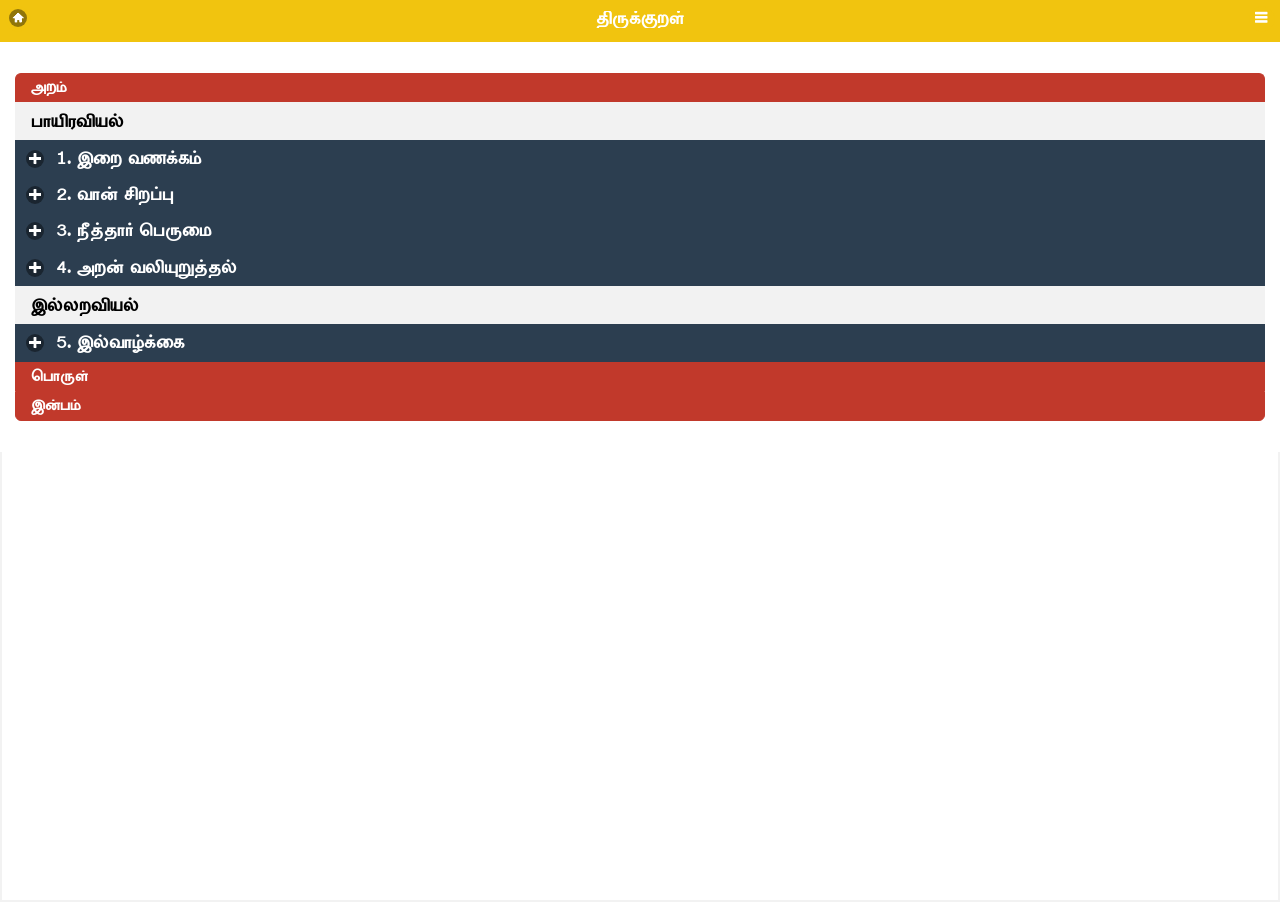
==== tamil-android-phonegap/index.html @ d974508e "change directory name from android-phonegap to tamil-android-phonegap" ====
<!DOCTYPE html>
<html>
<head>
  <meta charset="utf-8" />
  <meta name="viewport" content="width=device-width, initial-scale=1">
  <link rel="stylesheet" type="text/css" href="css/jquery.mobile.flatui-tamil.css" />
  <script src="js/jquery-1.10.2.min.js"></script>
  <script src="js/jquery.mobile-1.3.1.min.js"></script>
<link rel="stylesheet" href="css/fonts/stylesheet.css" />
	
	

	
</head>
<body>
	
	
  <div data-role="page" id="mainpage">
	  
	  
	  

    <div data-role="panel" id="panel" data-position="right" data-theme="e" data-display="push">
	  
	  
	  <ul data-role="listview" data-theme="e" class="nav-search">
            <li data-icon="delete"><a href="#" data-rel="close">±í¸¨Çô ÀüÈ¢</a></li>            
		  
 
<img src="css/images/omtamil-logo.png">	  
		  
<center><a href="http://omtamil.net">www.omtamil.net</a></center>
		  <br> ¸ð¼üÈ ÌÚï¦ºÂÄ¢ ¾¢ð¼õ <br>
		  Tamil Open Source Apps Project
		  
		</ul>

	  </div>


	  

    <div data-role="header" data-theme="e">
      <a data-iconpos="notext" data-role="button" data-icon="home" title="Home">Home</a>
      <h1>¾¢ÕìÌÈû</h1>
      <a data-iconpos="notext" href="#panel" data-role="button" data-icon="flat-menu"></a>
    </div>
      <div data-role="content">
		  
		  

          <div data-role="collapsible-set" data-theme="a">
			  
			  
			  <ul data-role="listview" data-inset="true">
    
     
			  <li data-role="list-divider" data-theme="d" style="font-family:tsc_tamilregular;">«Èõ</li>		
				  
				  <li>À¡Â¢ÃÅ¢Âø</li>
				  
<div data-role="collapsible" data-expanded-icon="flat-cross">
<h3>1. þ¨È Å½ì¸õ</h3>	
	
<ul data-role="listview" data-filter="false">	
	
<li><a href="#kural1">ÌÈû 1</a></li>
<li><a href="#pagebukapuasa">ÌÈû 2</a></li>
<li><a href="#pagesblmmakan">ÌÈû 3</a></li>
<li><a href="#pagesblmmakan">ÌÈû 4</a></li>
<li><a href="#pagesblmmakan">ÌÈû 5</a></li>
<li><a href="#pagesblmmakan">ÌÈû 6</a></li>
<li><a href="#pagesblmmakan">ÌÈû 7</a></li>
<li><a href="#pagesblmmakan">ÌÈû 8</a></li>
<li><a href="#pagesblmmakan">ÌÈû 9</a></li>
<li><a href="#pagesblmmakan">ÌÈû 10</a></li>
</ul>
</div>   

<div data-role="collapsible" data-expanded-icon="flat-cross">
<h3>2. Å¡ý º¢ÈôÒ</h3>

<ul data-role="listview" data-filter="false">
<li><a href="#kural1">ÌÈû 21</a></li>
<li><a href="#pagebukapuasa">ÌÈû 22</a></li>
<li><a href="#pagesblmmakan">ÌÈû 23</a></li>
<li><a href="#pagesblmmakan">ÌÈû 24</a></li>
<li><a href="#pagesblmmakan">ÌÈû 25</a></li>
<li><a href="#pagesblmmakan">ÌÈû 26</a></li>
<li><a href="#pagesblmmakan">ÌÈû 27</a></li>
<li><a href="#pagesblmmakan">ÌÈû 28</a></li>
<li><a href="#pagesblmmakan">ÌÈû 29</a></li>
<li><a href="#pagesblmmakan">ÌÈû 30</a></li>
</ul>
</div>
				  
				  <div data-role="collapsible" data-expanded-icon="flat-cross">
<h3>3. ¿£ò¾¡÷ ¦ÀÕ¨Á</h3>

<ul data-role="listview" data-filter="false">
<li><a href="#kural1">ÌÈû 31</a></li>
<li><a href="#pagebukapuasa">ÌÈû 32</a></li>
<li><a href="#pagesblmmakan">ÌÈû 33</a></li>
<li><a href="#pagesblmmakan">ÌÈû 34</a></li>
<li><a href="#pagesblmmakan">ÌÈû 35</a></li>
<li><a href="#pagesblmmakan">ÌÈû 36</a></li>
<li><a href="#pagesblmmakan">ÌÈû 37</a></li>
<li><a href="#pagesblmmakan">ÌÈû 38</a></li>
<li><a href="#pagesblmmakan">ÌÈû 39</a></li>
<li><a href="#pagesblmmakan">ÌÈû 40</a></li>
</ul>
</div>
				  
				  <div data-role="collapsible" data-expanded-icon="flat-cross">
<h3>4. «Èý ÅÄ¢ÔÚò¾ø</h3>

<ul data-role="listview" data-filter="false">
<li><a href="#kural1">ÌÈû 41</a></li>
<li><a href="#pagebukapuasa">ÌÈû 42</a></li>
<li><a href="#pagesblmmakan">ÌÈû 43</a></li>
<li><a href="#pagesblmmakan">ÌÈû 44</a></li>
<li><a href="#pagesblmmakan">ÌÈû 45</a></li>
<li><a href="#pagesblmmakan">ÌÈû 46</a></li>
<li><a href="#pagesblmmakan">ÌÈû 47</a></li>
<li><a href="#pagesblmmakan">ÌÈû 48</a></li>
<li><a href="#pagesblmmakan">ÌÈû 49</a></li>
<li><a href="#pagesblmmakan">ÌÈû 50</a></li>
</ul>
</div>

  	<li>þøÄÈÅ¢Âø</li>	  
				  
				  <div data-role="collapsible" data-expanded-icon="flat-cross">
<h3>5. þøÅ¡úì¨¸</h3>

<ul data-role="listview" data-filter="false">
<li><a href="#kural1">ÌÈû 51</a></li>
<li><a href="#pagebukapuasa">ÌÈû 52</a></li>
<li><a href="#pagesblmmakan">ÌÈû 53</a></li>
<li><a href="#pagesblmmakan">ÌÈû 54</a></li>
<li><a href="#pagesblmmakan">ÌÈû 55</a></li>
<li><a href="#pagesblmmakan">ÌÈû 56</a></li>
<li><a href="#pagesblmmakan">ÌÈû 57</a></li>
<li><a href="#pagesblmmakan">ÌÈû 58</a></li>
<li><a href="#pagesblmmakan">ÌÈû 59</a></li>
<li><a href="#pagesblmmakan">ÌÈû 60</a></li>
</ul>
</div>
			  
<li data-role="list-divider" data-theme="d">¦À¡Õû</li>
<li data-role="list-divider" data-theme="d">þýÀõ</li>
			  
			  
</div>
</ul>
		  
			  
</div>
</div>
	
	
	

	
	
	   <div data-role="page" id="kural1">
    
<div data-role="panel" id="panel" data-position="right" data-theme="e" data-display="push"></div>
        
<div data-role="header" data-theme="e">
<a href="#mainpage" data-role="back" data-icon="back" title="Back">Ó¸ôÒ</a>
<h1>ÌÈû 1</h1>
            <a data-iconpos="notext" href="#panel" data-role="button" data-icon="flat-menu"></a>
        </div>
        <div data-role="content">
            <div data-role="collapsible-set" data-theme="a" data-content-theme="c">
                <div data-role="collapsible" data-collapsed-icon="flat-man" data-expanded-icon="flat-cross" data-collapsed="false">
                    <h3>¾Á¢ú</h3>
                 
                      <div id="imgcontainer">
<p style="font-family:tsc_tamilregular;color:red;font-size:20px;">«¸Ã Ó¾Ä ±Øò¦¾øÄ¡õ ¬¾¢<br>
À¸Åý Ó¾ü§È ¯ÄÌ</p>
                      </div>
              
                </div>
				
				
				
<div data-role="collapsible" data-collapsed-icon="flat-new" data-expanded-icon="flat-cross">
                    <h3>¦À¡ÕÙ¨Ã</h3>
								
±ØòÐì¸¦ÇøÄ¡õ «¸Ãò¨¾ Ó¾ø ±Øò¾¡¸ ¯¨¼ÂÉ; ¯Ä¸õ ¬¾¢À¸Å¨É Ó¾ü¦À¡ÕÇ¡¸ ¯¨¼ÂÐ.
     
                </div>
				
				
				<div data-role="collapsible" data-collapsed-icon="flat-video" data-expanded-icon="flat-cross">
                    <h3>Å¢Çì¸×¨Ã</h3>
								
Å¢¨ÃÅ¢ø
     
                </div>
				
				
                
                <div data-role="collapsible" data-collapsed-icon="flat-bubble" data-expanded-icon="flat-cross">
                    <h3>Transliteration</h3>
                    <p style="font-family:tsc_tamilregular;color:red;font-size:16px;">Akara mutala eluttellam ati pakavan mutatre ulaku.</p>
                </div>
				
				                <div data-role="collapsible" data-collapsed-icon="flat-checkround" data-expanded-icon="flat-cross">
                    <h3>Translation</h3>
                    <p>All the alphabets have the letter A as the first alphabet; the world has the primeval God as the first and foremost entity</p>
                </div>
		

			
            </div>
        </div>
    </div>

</div>
    
    
  <div id="highlight"> </div>
</body>
</html>
---- tamil-android-phonegap/css/fonts/stylesheet.css ----
@font-face {
    font-family: 'tsc_tamilregular';
    src: url('tsc-omtamil-kural-webfont.eot');
    src: url('tsc-omtamil-kural-webfont.eot?#iefix') format('embedded-opentype'),
         url('tsc-omtamil-kural-webfont.woff') format('woff'),
         url('tsc-omtamil-kural-webfont.ttf') format('truetype');
    font-weight: normal;
    font-style: normal;

}
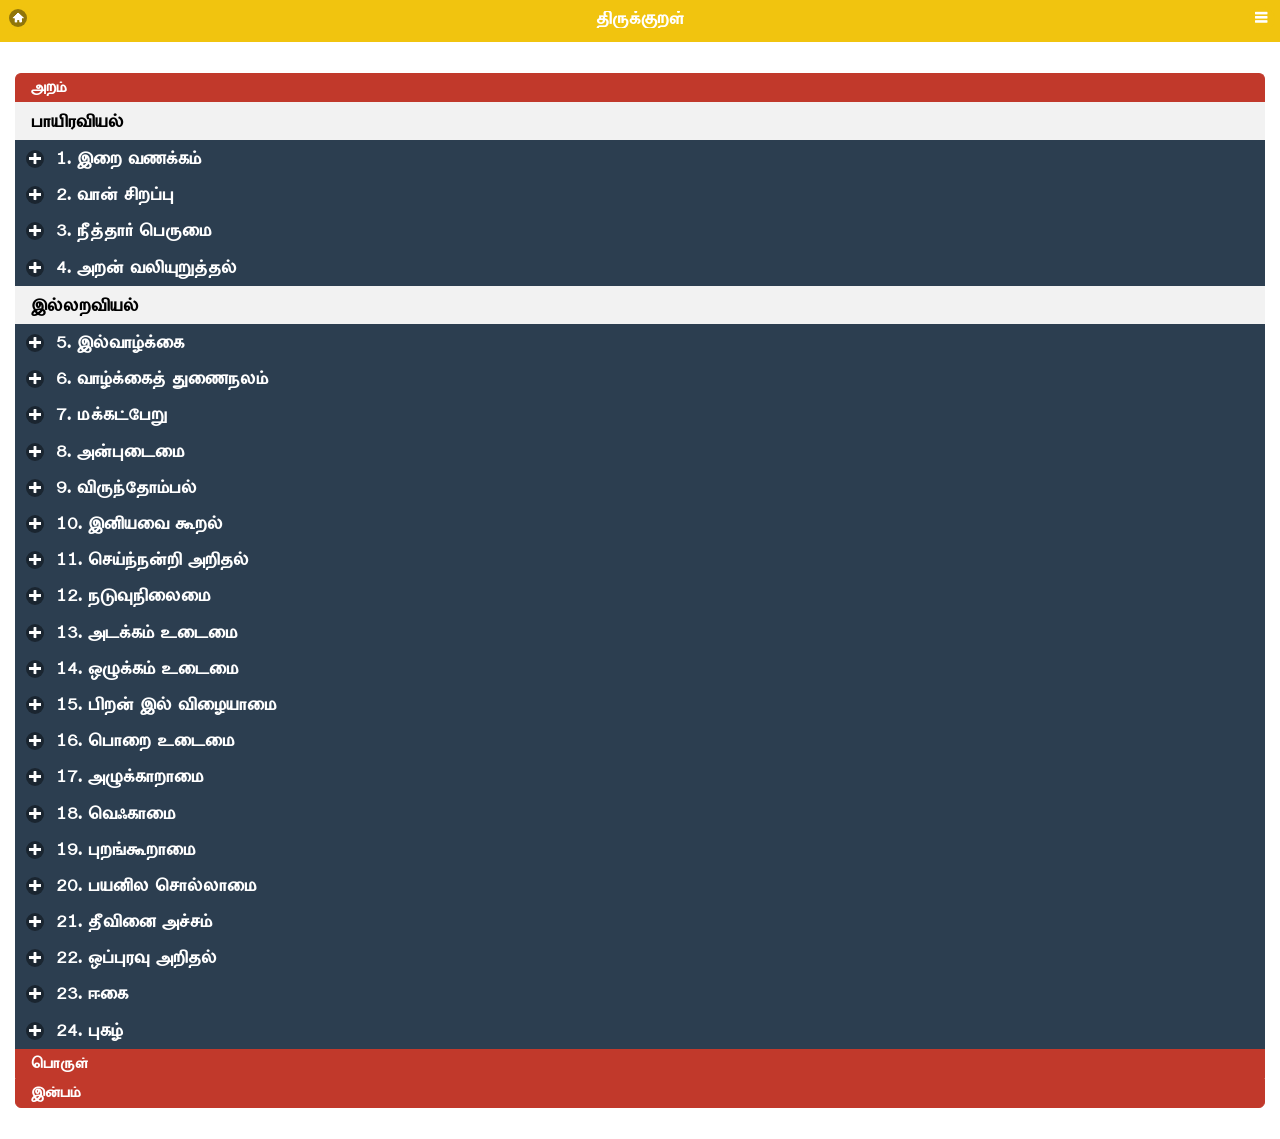
==== commit 11b7384d: "chapter added from 4-24" ====
--- a/tamil-android-phonegap/index.html
+++ b/tamil-android-phonegap/index.html
@@ -24,14 +24,14 @@
 	  
 	  
 	  <ul data-role="listview" data-theme="e" class="nav-search">
-            <li data-icon="delete"><a href="#" data-rel="close">±í¸¨Çô ÀüÈ¢</a></li>            
+            <li data-icon="delete"><a href="#" data-rel="close">ÌÚï¦ºÂÄ¢ô ÀüÈ¢</a></li>            
 		  
  
 <img src="css/images/omtamil-logo.png">	  
 		  
 <center><a href="http://omtamil.net">www.omtamil.net</a></center>
-		  <br> ¸ð¼üÈ ÌÚï¦ºÂÄ¢ ¾¢ð¼õ <br>
-		  Tamil Open Source Apps Project
+		  <br> ¸ð¼üÈ ÌÚï¦ºÂÄ¢ò ¾¢ð¼õ <br>
+		  Tamil Open Source App Project
 		  
 		</ul>
 
@@ -65,15 +65,15 @@
 <ul data-role="listview" data-filter="false">	
 	
 <li><a href="#kural1">ÌÈû 1</a></li>
-<li><a href="#pagebukapuasa">ÌÈû 2</a></li>
-<li><a href="#pagesblmmakan">ÌÈû 3</a></li>
-<li><a href="#pagesblmmakan">ÌÈû 4</a></li>
-<li><a href="#pagesblmmakan">ÌÈû 5</a></li>
-<li><a href="#pagesblmmakan">ÌÈû 6</a></li>
-<li><a href="#pagesblmmakan">ÌÈû 7</a></li>
-<li><a href="#pagesblmmakan">ÌÈû 8</a></li>
-<li><a href="#pagesblmmakan">ÌÈû 9</a></li>
-<li><a href="#pagesblmmakan">ÌÈû 10</a></li>
+<li><a href="#kural">ÌÈû 2</a></li>
+<li><a href="#kural">ÌÈû 3</a></li>
+<li><a href="#kural">ÌÈû 4</a></li>
+<li><a href="#kural">ÌÈû 5</a></li>
+<li><a href="#kural">ÌÈû 6</a></li>
+<li><a href="#kural">ÌÈû 7</a></li>
+<li><a href="#kural">ÌÈû 8</a></li>
+<li><a href="#kural">ÌÈû 9</a></li>
+<li><a href="#kural">ÌÈû 10</a></li>
 </ul>
 </div>   
 
@@ -82,15 +82,15 @@
 
 <ul data-role="listview" data-filter="false">
 <li><a href="#kural1">ÌÈû 21</a></li>
-<li><a href="#pagebukapuasa">ÌÈû 22</a></li>
-<li><a href="#pagesblmmakan">ÌÈû 23</a></li>
-<li><a href="#pagesblmmakan">ÌÈû 24</a></li>
-<li><a href="#pagesblmmakan">ÌÈû 25</a></li>
-<li><a href="#pagesblmmakan">ÌÈû 26</a></li>
-<li><a href="#pagesblmmakan">ÌÈû 27</a></li>
-<li><a href="#pagesblmmakan">ÌÈû 28</a></li>
-<li><a href="#pagesblmmakan">ÌÈû 29</a></li>
-<li><a href="#pagesblmmakan">ÌÈû 30</a></li>
+<li><a href="#kural">ÌÈû 22</a></li>
+<li><a href="#kural">ÌÈû 23</a></li>
+<li><a href="#kural">ÌÈû 24</a></li>
+<li><a href="#kural">ÌÈû 25</a></li>
+<li><a href="#kural">ÌÈû 26</a></li>
+<li><a href="#kural">ÌÈû 27</a></li>
+<li><a href="#kural">ÌÈû 28</a></li>
+<li><a href="#kural">ÌÈû 29</a></li>
+<li><a href="#kural">ÌÈû 30</a></li>
 </ul>
 </div>
 				  
@@ -99,15 +99,15 @@
 
 <ul data-role="listview" data-filter="false">
 <li><a href="#kural1">ÌÈû 31</a></li>
-<li><a href="#pagebukapuasa">ÌÈû 32</a></li>
-<li><a href="#pagesblmmakan">ÌÈû 33</a></li>
-<li><a href="#pagesblmmakan">ÌÈû 34</a></li>
-<li><a href="#pagesblmmakan">ÌÈû 35</a></li>
-<li><a href="#pagesblmmakan">ÌÈû 36</a></li>
-<li><a href="#pagesblmmakan">ÌÈû 37</a></li>
-<li><a href="#pagesblmmakan">ÌÈû 38</a></li>
-<li><a href="#pagesblmmakan">ÌÈû 39</a></li>
-<li><a href="#pagesblmmakan">ÌÈû 40</a></li>
+<li><a href="#kural">ÌÈû 32</a></li>
+<li><a href="#kural">ÌÈû 33</a></li>
+<li><a href="#kural">ÌÈû 34</a></li>
+<li><a href="#kural">ÌÈû 35</a></li>
+<li><a href="#kural">ÌÈû 36</a></li>
+<li><a href="#kural">ÌÈû 37</a></li>
+<li><a href="#kural">ÌÈû 38</a></li>
+<li><a href="#kural">ÌÈû 39</a></li>
+<li><a href="#kural">ÌÈû 40</a></li>
 </ul>
 </div>
 				  
@@ -116,15 +116,15 @@
 
 <ul data-role="listview" data-filter="false">
 <li><a href="#kural1">ÌÈû 41</a></li>
-<li><a href="#pagebukapuasa">ÌÈû 42</a></li>
-<li><a href="#pagesblmmakan">ÌÈû 43</a></li>
-<li><a href="#pagesblmmakan">ÌÈû 44</a></li>
-<li><a href="#pagesblmmakan">ÌÈû 45</a></li>
-<li><a href="#pagesblmmakan">ÌÈû 46</a></li>
-<li><a href="#pagesblmmakan">ÌÈû 47</a></li>
-<li><a href="#pagesblmmakan">ÌÈû 48</a></li>
-<li><a href="#pagesblmmakan">ÌÈû 49</a></li>
-<li><a href="#pagesblmmakan">ÌÈû 50</a></li>
+<li><a href="#kural">ÌÈû 42</a></li>
+<li><a href="#kural">ÌÈû 43</a></li>
+<li><a href="#kural">ÌÈû 44</a></li>
+<li><a href="#kural">ÌÈû 45</a></li>
+<li><a href="#kural">ÌÈû 46</a></li>
+<li><a href="#kural">ÌÈû 47</a></li>
+<li><a href="#kural">ÌÈû 48</a></li>
+<li><a href="#kural">ÌÈû 49</a></li>
+<li><a href="#kural">ÌÈû 50</a></li>
 </ul>
 </div>
 
@@ -135,15 +135,343 @@
 
 <ul data-role="listview" data-filter="false">
 <li><a href="#kural1">ÌÈû 51</a></li>
-<li><a href="#pagebukapuasa">ÌÈû 52</a></li>
-<li><a href="#pagesblmmakan">ÌÈû 53</a></li>
-<li><a href="#pagesblmmakan">ÌÈû 54</a></li>
-<li><a href="#pagesblmmakan">ÌÈû 55</a></li>
-<li><a href="#pagesblmmakan">ÌÈû 56</a></li>
-<li><a href="#pagesblmmakan">ÌÈû 57</a></li>
-<li><a href="#pagesblmmakan">ÌÈû 58</a></li>
-<li><a href="#pagesblmmakan">ÌÈû 59</a></li>
-<li><a href="#pagesblmmakan">ÌÈû 60</a></li>
+<li><a href="#kural">ÌÈû 52</a></li>
+<li><a href="#kural">ÌÈû 53</a></li>
+<li><a href="#kural">ÌÈû 54</a></li>
+<li><a href="#kural">ÌÈû 55</a></li>
+<li><a href="#kural">ÌÈû 56</a></li>
+<li><a href="#kural">ÌÈû 57</a></li>
+<li><a href="#kural">ÌÈû 58</a></li>
+<li><a href="#kural">ÌÈû 59</a></li>
+<li><a href="#kural">ÌÈû 60</a></li>
+</ul>
+</div>
+				  
+				  <div data-role="collapsible" data-expanded-icon="flat-cross">
+<h3>6. Å¡úì¨¸ò Ð¨½¿Äõ</h3>
+
+<ul data-role="listview" data-filter="false">
+<li><a href="#kural1">ÌÈû 61</a></li>
+<li><a href="#kural">ÌÈû 62</a></li>
+<li><a href="#kural">ÌÈû 63</a></li>
+<li><a href="#kural">ÌÈû 64</a></li>
+<li><a href="#kural">ÌÈû 65</a></li>
+<li><a href="#kural">ÌÈû 66</a></li>
+<li><a href="#kural">ÌÈû 67</a></li>
+<li><a href="#kural">ÌÈû 68</a></li>
+<li><a href="#kural">ÌÈû 69</a></li>
+<li><a href="#kural">ÌÈû 70</a></li>
+</ul>
+</div>
+				  
+				  <div data-role="collapsible" data-expanded-icon="flat-cross">
+<h3>7. Áì¸ð§ÀÚ</h3>
+
+<ul data-role="listview" data-filter="false">
+<li><a href="#kural1">ÌÈû 71</a></li>
+<li><a href="#kural">ÌÈû 72</a></li>
+<li><a href="#kural">ÌÈû 73</a></li>
+<li><a href="#kural">ÌÈû 74</a></li>
+<li><a href="#kural">ÌÈû 75</a></li>
+<li><a href="#kural">ÌÈû 76</a></li>
+<li><a href="#kural">ÌÈû 77</a></li>
+<li><a href="#kural">ÌÈû 78</a></li>
+<li><a href="#kural">ÌÈû 79</a></li>
+<li><a href="#kural">ÌÈû 80</a></li>
+</ul>
+</div>
+				  
+				  <div data-role="collapsible" data-expanded-icon="flat-cross">
+<h3>8. «ýÒ¨¼¨Á</h3>
+
+<ul data-role="listview" data-filter="false">
+<li><a href="#kural1">ÌÈû 81</a></li>
+<li><a href="#kural">ÌÈû 82</a></li>
+<li><a href="#kural">ÌÈû 83</a></li>
+<li><a href="#kural">ÌÈû 84</a></li>
+<li><a href="#kural">ÌÈû 85</a></li>
+<li><a href="#kural">ÌÈû 86</a></li>
+<li><a href="#kural">ÌÈû 87</a></li>
+<li><a href="#kural">ÌÈû 88</a></li>
+<li><a href="#kural">ÌÈû 89</a></li>
+<li><a href="#kural">ÌÈû 90</a></li>
+</ul>
+</div>
+				  
+				  <div data-role="collapsible" data-expanded-icon="flat-cross">
+<h3>9. Å¢Õó§¾¡õÀø</h3>
+
+<ul data-role="listview" data-filter="false">
+<li><a href="#kural1">ÌÈû 91</a></li>
+<li><a href="#kural">ÌÈû 92</a></li>
+<li><a href="#kural">ÌÈû 93</a></li>
+<li><a href="#kural">ÌÈû 94</a></li>
+<li><a href="#kural">ÌÈû 95</a></li>
+<li><a href="#kural">ÌÈû 96</a></li>
+<li><a href="#kural">ÌÈû 97</a></li>
+<li><a href="#kural">ÌÈû 98</a></li>
+<li><a href="#kural">ÌÈû 99</a></li>
+<li><a href="#kural">ÌÈû 100</a></li>
+</ul>
+</div>
+			
+				  
+				  <div data-role="collapsible" data-expanded-icon="flat-cross">
+<h3>10. þÉ¢Â¨Å ÜÈø</h3>
+
+<ul data-role="listview" data-filter="false">
+<li><a href="#kural1">ÌÈû 101</a></li>
+<li><a href="#kural">ÌÈû 102</a></li>
+<li><a href="#kural">ÌÈû 103</a></li>
+<li><a href="#kural">ÌÈû 104</a></li>
+<li><a href="#kural">ÌÈû 105</a></li>
+<li><a href="#kural">ÌÈû 106</a></li>
+<li><a href="#kural">ÌÈû 107</a></li>
+<li><a href="#kural">ÌÈû 108</a></li>
+<li><a href="#kural">ÌÈû 109</a></li>
+<li><a href="#kural">ÌÈû 110</a></li>
+</ul>
+</div>
+				  
+				  <div data-role="collapsible" data-expanded-icon="flat-cross">
+<h3>11. ¦ºöó¿ýÈ¢ «È¢¾ø</h3>
+
+<ul data-role="listview" data-filter="false">
+<li><a href="#kural1">ÌÈû 51</a></li>
+<li><a href="#kural">ÌÈû 52</a></li>
+<li><a href="#kural">ÌÈû 53</a></li>
+<li><a href="#kural">ÌÈû 54</a></li>
+<li><a href="#kural">ÌÈû 55</a></li>
+<li><a href="#kural">ÌÈû 56</a></li>
+<li><a href="#kural">ÌÈû 57</a></li>
+<li><a href="#kural">ÌÈû 58</a></li>
+<li><a href="#kural">ÌÈû 59</a></li>
+<li><a href="#kural">ÌÈû 60</a></li>
+</ul>
+</div>
+				  
+				  <div data-role="collapsible" data-expanded-icon="flat-cross">
+<h3>12. ¿Î×¿¢¨Ä¨Á</h3>
+
+<ul data-role="listview" data-filter="false">
+<li><a href="#kural1">ÌÈû 51</a></li>
+<li><a href="#kural">ÌÈû 52</a></li>
+<li><a href="#kural">ÌÈû 53</a></li>
+<li><a href="#kural">ÌÈû 54</a></li>
+<li><a href="#kural">ÌÈû 55</a></li>
+<li><a href="#kural">ÌÈû 56</a></li>
+<li><a href="#kural">ÌÈû 57</a></li>
+<li><a href="#kural">ÌÈû 58</a></li>
+<li><a href="#kural">ÌÈû 59</a></li>
+<li><a href="#kural">ÌÈû 60</a></li>
+</ul>
+</div>
+				  
+				  
+				  
+				  				  <div data-role="collapsible" data-expanded-icon="flat-cross">
+<h3>13. «¼ì¸õ ¯¨¼¨Á</h3>
+
+<ul data-role="listview" data-filter="false">
+<li><a href="#kural1">ÌÈû 51</a></li>
+<li><a href="#kural">ÌÈû 52</a></li>
+<li><a href="#kural">ÌÈû 53</a></li>
+<li><a href="#kural">ÌÈû 54</a></li>
+<li><a href="#kural">ÌÈû 55</a></li>
+<li><a href="#kural">ÌÈû 56</a></li>
+<li><a href="#kural">ÌÈû 57</a></li>
+<li><a href="#kural">ÌÈû 58</a></li>
+<li><a href="#kural">ÌÈû 59</a></li>
+<li><a href="#kural">ÌÈû 60</a></li>
+</ul>
+</div>
+				  
+				  
+				  
+				  <div data-role="collapsible" data-expanded-icon="flat-cross">
+<h3>14. ´Øì¸õ ¯¨¼¨Á</h3>
+
+<ul data-role="listview" data-filter="false">
+<li><a href="#kural1">ÌÈû 51</a></li>
+<li><a href="#kural">ÌÈû 52</a></li>
+<li><a href="#kural">ÌÈû 53</a></li>
+<li><a href="#kural">ÌÈû 54</a></li>
+<li><a href="#kural">ÌÈû 55</a></li>
+<li><a href="#kural">ÌÈû 56</a></li>
+<li><a href="#kural">ÌÈû 57</a></li>
+<li><a href="#kural">ÌÈû 58</a></li>
+<li><a href="#kural">ÌÈû 59</a></li>
+<li><a href="#kural">ÌÈû 60</a></li>
+</ul>
+</div>
+				  
+				  <div data-role="collapsible" data-expanded-icon="flat-cross">
+<h3>15. À¢Èý þø Å¢¨ÆÂ¡¨Á</h3>
+
+<ul data-role="listview" data-filter="false">
+<li><a href="#kural1">ÌÈû 51</a></li>
+<li><a href="#kural">ÌÈû 52</a></li>
+<li><a href="#kural">ÌÈû 53</a></li>
+<li><a href="#kural">ÌÈû 54</a></li>
+<li><a href="#kural">ÌÈû 55</a></li>
+<li><a href="#kural">ÌÈû 56</a></li>
+<li><a href="#kural">ÌÈû 57</a></li>
+<li><a href="#kural">ÌÈû 58</a></li>
+<li><a href="#kural">ÌÈû 59</a></li>
+<li><a href="#kural">ÌÈû 60</a></li>
+</ul>
+</div>
+				  
+				  <div data-role="collapsible" data-expanded-icon="flat-cross">
+<h3>16. ¦À¡¨È ¯¨¼¨Á</h3>
+
+<ul data-role="listview" data-filter="false">
+<li><a href="#kural1">ÌÈû 51</a></li>
+<li><a href="#kural">ÌÈû 52</a></li>
+<li><a href="#kural">ÌÈû 53</a></li>
+<li><a href="#kural">ÌÈû 54</a></li>
+<li><a href="#kural">ÌÈû 55</a></li>
+<li><a href="#kural">ÌÈû 56</a></li>
+<li><a href="#kural">ÌÈû 57</a></li>
+<li><a href="#kural">ÌÈû 58</a></li>
+<li><a href="#kural">ÌÈû 59</a></li>
+<li><a href="#kural">ÌÈû 60</a></li>
+</ul>
+</div>
+				  
+				  <div data-role="collapsible" data-expanded-icon="flat-cross">
+<h3>17. «Øì¸¡È¡¨Á</h3>
+
+<ul data-role="listview" data-filter="false">
+<li><a href="#kural1">ÌÈû 51</a></li>
+<li><a href="#kural">ÌÈû 52</a></li>
+<li><a href="#kural">ÌÈû 53</a></li>
+<li><a href="#kural">ÌÈû 54</a></li>
+<li><a href="#kural">ÌÈû 55</a></li>
+<li><a href="#kural">ÌÈû 56</a></li>
+<li><a href="#kural">ÌÈû 57</a></li>
+<li><a href="#kural">ÌÈû 58</a></li>
+<li><a href="#kural">ÌÈû 59</a></li>
+<li><a href="#kural">ÌÈû 60</a></li>
+</ul>
+</div>
+				  
+				  <div data-role="collapsible" data-expanded-icon="flat-cross">
+<h3>18. ¦Å·¸¡¨Á</h3>
+
+<ul data-role="listview" data-filter="false">
+<li><a href="#kural1">ÌÈû 51</a></li>
+<li><a href="#kural">ÌÈû 52</a></li>
+<li><a href="#kural">ÌÈû 53</a></li>
+<li><a href="#kural">ÌÈû 54</a></li>
+<li><a href="#kural">ÌÈû 55</a></li>
+<li><a href="#kural">ÌÈû 56</a></li>
+<li><a href="#kural">ÌÈû 57</a></li>
+<li><a href="#kural">ÌÈû 58</a></li>
+<li><a href="#kural">ÌÈû 59</a></li>
+<li><a href="#kural">ÌÈû 60</a></li>
+</ul>
+</div>
+				  
+				  <div data-role="collapsible" data-expanded-icon="flat-cross">
+<h3>19. ÒÈíÜÈ¡¨Á</h3>
+
+<ul data-role="listview" data-filter="false">
+<li><a href="#kural1">ÌÈû 51</a></li>
+<li><a href="#kural">ÌÈû 52</a></li>
+<li><a href="#kural">ÌÈû 53</a></li>
+<li><a href="#kural">ÌÈû 54</a></li>
+<li><a href="#kural">ÌÈû 55</a></li>
+<li><a href="#kural">ÌÈû 56</a></li>
+<li><a href="#kural">ÌÈû 57</a></li>
+<li><a href="#kural">ÌÈû 58</a></li>
+<li><a href="#kural">ÌÈû 59</a></li>
+<li><a href="#kural">ÌÈû 60</a></li>
+</ul>
+</div>
+				  
+				  <div data-role="collapsible" data-expanded-icon="flat-cross">
+<h3>20. ÀÂÉ¢Ä ¦º¡øÄ¡¨Á</h3>
+
+<ul data-role="listview" data-filter="false">
+<li><a href="#kural1">ÌÈû 51</a></li>
+<li><a href="#kural">ÌÈû 52</a></li>
+<li><a href="#kural">ÌÈû 53</a></li>
+<li><a href="#kural">ÌÈû 54</a></li>
+<li><a href="#kural">ÌÈû 55</a></li>
+<li><a href="#kural">ÌÈû 56</a></li>
+<li><a href="#kural">ÌÈû 57</a></li>
+<li><a href="#kural">ÌÈû 58</a></li>
+<li><a href="#kural">ÌÈû 59</a></li>
+<li><a href="#kural">ÌÈû 60</a></li>
+</ul>
+</div>
+				  
+				  <div data-role="collapsible" data-expanded-icon="flat-cross">
+<h3>21. ¾£Å¢¨É «îºõ</h3>
+
+<ul data-role="listview" data-filter="false">
+<li><a href="#kural1">ÌÈû 51</a></li>
+<li><a href="#kural">ÌÈû 52</a></li>
+<li><a href="#kural">ÌÈû 53</a></li>
+<li><a href="#kural">ÌÈû 54</a></li>
+<li><a href="#kural">ÌÈû 55</a></li>
+<li><a href="#kural">ÌÈû 56</a></li>
+<li><a href="#kural">ÌÈû 57</a></li>
+<li><a href="#kural">ÌÈû 58</a></li>
+<li><a href="#kural">ÌÈû 59</a></li>
+<li><a href="#kural">ÌÈû 60</a></li>
+</ul>
+</div>
+				  
+				  <div data-role="collapsible" data-expanded-icon="flat-cross">
+<h3>22. ´ôÒÃ× «È¢¾ø</h3>
+
+<ul data-role="listview" data-filter="false">
+<li><a href="#kural1">ÌÈû 51</a></li>
+<li><a href="#kural">ÌÈû 52</a></li>
+<li><a href="#kural">ÌÈû 53</a></li>
+<li><a href="#kural">ÌÈû 54</a></li>
+<li><a href="#kural">ÌÈû 55</a></li>
+<li><a href="#kural">ÌÈû 56</a></li>
+<li><a href="#kural">ÌÈû 57</a></li>
+<li><a href="#kural">ÌÈû 58</a></li>
+<li><a href="#kural">ÌÈû 59</a></li>
+<li><a href="#kural">ÌÈû 60</a></li>
+</ul>
+</div>
+				  
+				  <div data-role="collapsible" data-expanded-icon="flat-cross">
+<h3>23. ®¨¸</h3>
+
+<ul data-role="listview" data-filter="false">
+<li><a href="#kural1">ÌÈû 51</a></li>
+<li><a href="#kural">ÌÈû 52</a></li>
+<li><a href="#kural">ÌÈû 53</a></li>
+<li><a href="#kural">ÌÈû 54</a></li>
+<li><a href="#kural">ÌÈû 55</a></li>
+<li><a href="#kural">ÌÈû 56</a></li>
+<li><a href="#kural">ÌÈû 57</a></li>
+<li><a href="#kural">ÌÈû 58</a></li>
+<li><a href="#kural">ÌÈû 59</a></li>
+<li><a href="#kural">ÌÈû 60</a></li>
+</ul>
+</div>
+				  
+				  <div data-role="collapsible" data-expanded-icon="flat-cross">
+<h3>24. Ò¸ú</h3>
+
+<ul data-role="listview" data-filter="false">
+<li><a href="#kural1">ÌÈû 51</a></li>
+<li><a href="#kural">ÌÈû 52</a></li>
+<li><a href="#kural">ÌÈû 53</a></li>
+<li><a href="#kural">ÌÈû 54</a></li>
+<li><a href="#kural">ÌÈû 55</a></li>
+<li><a href="#kural">ÌÈû 56</a></li>
+<li><a href="#kural">ÌÈû 57</a></li>
+<li><a href="#kural">ÌÈû 58</a></li>
+<li><a href="#kural">ÌÈû 59</a></li>
+<li><a href="#kural">ÌÈû 60</a></li>
 </ul>
 </div>
 			  
